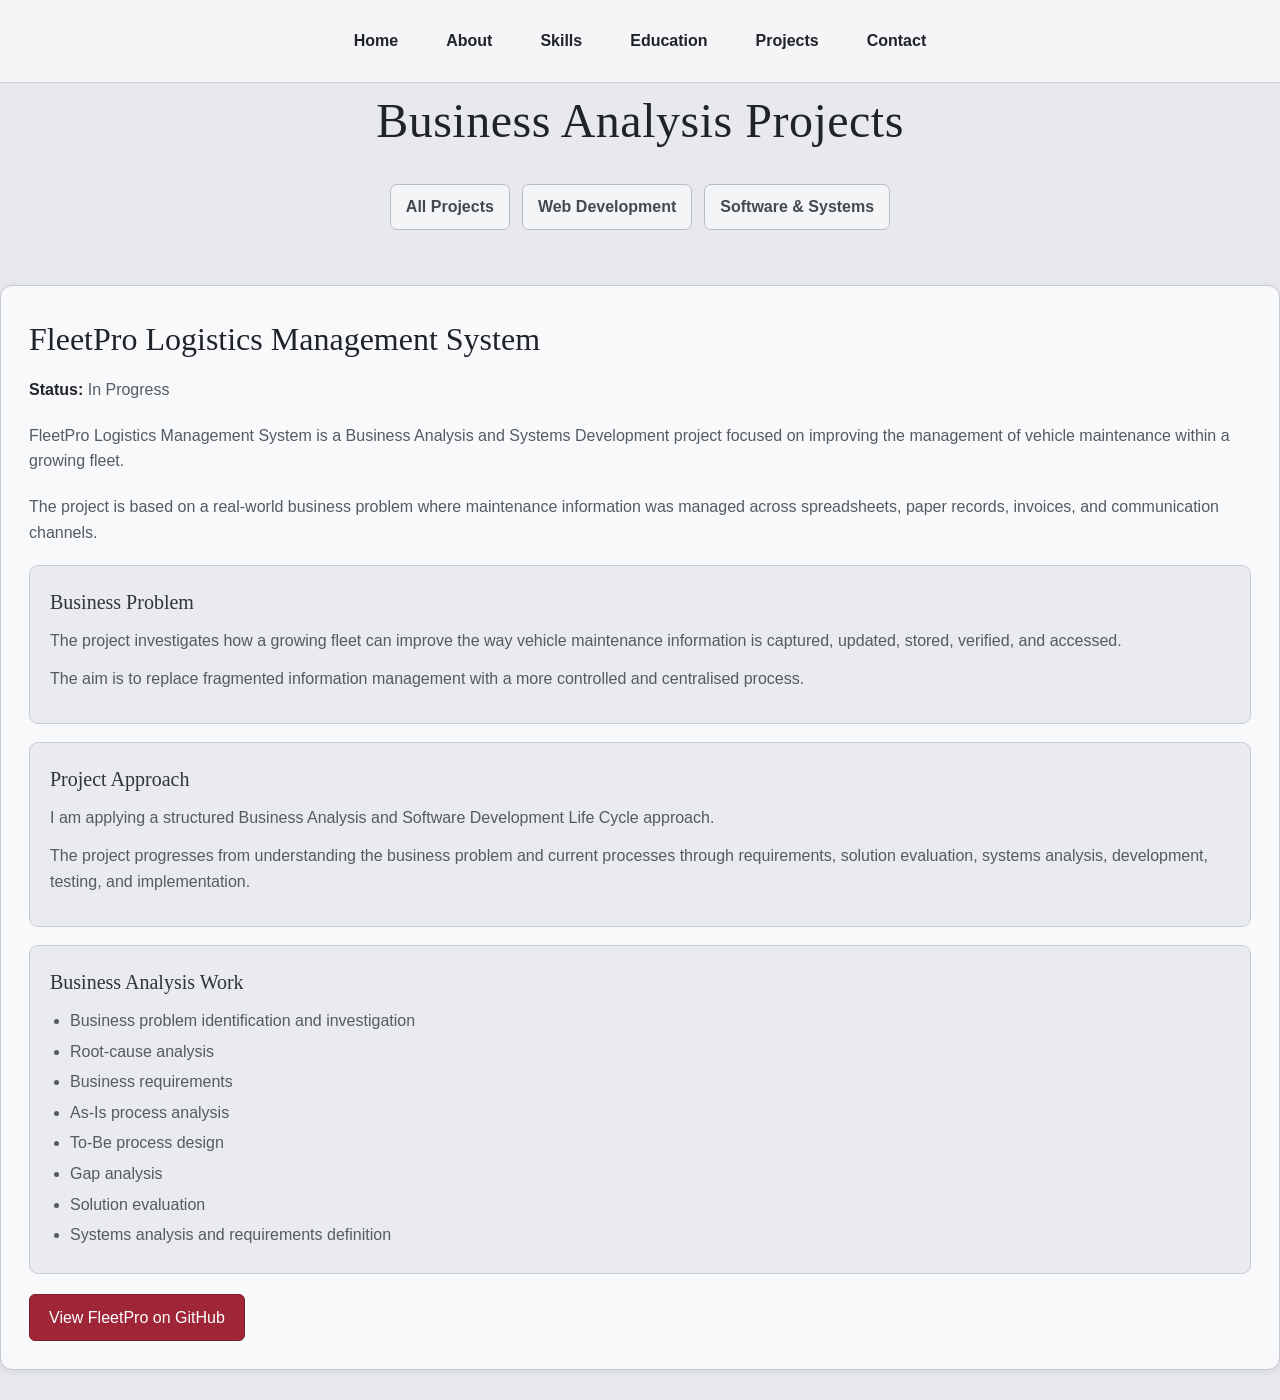
==== business-analysis.html @ f3666724 "Initial portfolio website" ====
<!DOCTYPE html>
<html lang="en">

<head>
    <meta charset="UTF-8">
    <title>Caleb Nayager | Business Analysis Projects</title>
    <link rel="stylesheet" href="css/style.css">
</head>

<body>

    <nav>
        <a href="index.html">Home</a>
        <a href="about.html">About</a>
        <a href="skills.html">Skills</a>
        <a href="education.html">Education</a>
        <a href="projects.html">Projects</a>
        <a href="contact.html">Contact</a>
    </nav>

    <h1>Business Analysis Projects</h1>

    <nav class="project-nav">
    <a href="projects.html">All Projects</a>
    <a href="web-development.html">Web Development</a>
    <a href="software-systems.html">Software & Systems</a>
    </nav>

    
<!-- FLEETPRO -->

<section class="project-card">

    <h2>FleetPro Logistics Management System</h2>

    <p><strong>Status:</strong> In Progress</p>

    <p>
        FleetPro Logistics Management System is a Business Analysis
        and Systems Development project focused on improving the
        management of vehicle maintenance within a growing fleet.
    </p>

    <p>
        The project is based on a real-world business problem where
        maintenance information was managed across spreadsheets,
        paper records, invoices, and communication channels.
    </p>


    <!-- BUSINESS PROBLEM -->

    <div class="project-section">

        <h3>Business Problem</h3>

        <p>
            The project investigates how a growing fleet can improve
            the way vehicle maintenance information is captured,
            updated, stored, verified, and accessed.
        </p>

        <p>
            The aim is to replace fragmented information management
            with a more controlled and centralised process.
        </p>

    </div>


    <!-- PROJECT APPROACH -->

    <div class="project-section">

        <h3>Project Approach</h3>

        <p>
            I am applying a structured Business Analysis and Software
            Development Life Cycle approach.
        </p>

        <p>
            The project progresses from understanding the business
            problem and current processes through requirements,
            solution evaluation, systems analysis, development,
            testing, and implementation.
        </p>

    </div>


    <!-- BUSINESS ANALYSIS WORK -->

    <div class="project-section">

        <h3>Business Analysis Work</h3>

        <ul>
            <li>Business problem identification and investigation</li>
            <li>Root-cause analysis</li>
            <li>Business requirements</li>
            <li>As-Is process analysis</li>
            <li>To-Be process design</li>
            <li>Gap analysis</li>
            <li>Solution evaluation</li>
            <li>Systems analysis and requirements definition</li>
        </ul>

    </div>


    <!-- GITHUB -->

    <a href="https://github.com/calebnayager/FleetPro"
       target="_blank"
       class="button">
        View FleetPro on GitHub
    </a>

</section>
</body>
</html>
---- css/style.css ----
/* ========================================
   GLOBAL
======================================== */

* {
    margin: 0;
    padding: 0;
    box-sizing: border-box;
}

body {
    background-color: #E7E9EC;
    color: #202328;
    font-family: Arial, sans-serif;
    line-height: 1.6;
    min-height: 100vh;
}


/* ========================================
   MAIN NAVIGATION
======================================== */

nav {
    display: flex;
    justify-content: center;
    align-items: center;
    gap: 28px;
    padding: 20px;
    background-color: #F4F5F6;
    border-bottom: 1px solid #C9CDD2;
}

nav a {
    color: #202328;
    text-decoration: none;
    font-weight: bold;
    padding: 8px 10px;
    transition: color 0.25s ease;
}

nav a:hover {
    color: #9E2636;
}


/* ========================================
   PROJECT NAVIGATION
======================================== */

.project-nav {
    display: flex;
    justify-content: center;
    flex-wrap: wrap;
    gap: 12px;
    background: transparent;
    border: none;
    padding: 10px 0;
    margin-bottom: 45px;
}

.project-nav a {
    color: #444A51;
    border: 1px solid #B8BDC3;
    border-radius: 7px;
    background-color: #F4F5F6;
    padding: 9px 15px;
    transition: all 0.25s ease;
}

.project-nav a:hover {
    color: #9E2636;
    border-color: #9E2636;
    background-color: #FFFFFF;
}


/* ========================================
   MAIN CONTENT
======================================== */

main {
    max-width: 1100px;
    margin: 0 auto;
    padding: 60px 30px 75px;
}


/* ========================================
   HEADINGS
======================================== */

h1,
h2,
h3 {
    font-family: Georgia, "Times New Roman", serif;
    font-weight: 500;
}

h1 {
    font-size: 3rem;
    text-align: center;
    color: #202328;
    margin-bottom: 15px;
    letter-spacing: 0.5px;
}

h2 {
    font-size: 2rem;
    color: #202328;
    margin-bottom: 15px;
}

h3 {
    font-size: 1.25rem;
    color: #30353A;
    margin-bottom: 12px;
}


/* ========================================
   PAGE INTRO
======================================== */

.page-intro,
main > p {
    text-align: center;
    color: #5E646B;
    max-width: 700px;
    margin: 0 auto 45px;
}


/* ========================================
   MAIN PROJECT CARD
======================================== */

section,
.project-card {
    background-color: #F8F9FA;
    border: 1px solid #C5CAD0;
    border-radius: 12px;
    padding: 35px;
    margin-bottom: 35px;
    transition: border-color 0.25s ease,
                box-shadow 0.25s ease;
}

.project-card:hover {
    border-color: #B2B7BD;
    box-shadow: 0 10px 30px rgba(32, 35, 40, 0.10);
}


/* ========================================
   PROJECT CONTENT
======================================== */

.project-card > h2 {
    color: #202328;
    margin-bottom: 10px;
}

.project-card > p {
    color: #555B62;
    margin-bottom: 15px;
}

.project-card strong {
    color: #202328;
}


/* ========================================
   INNER PROJECT SECTIONS
======================================== */

.project-section {
    background-color: #E9EBEE;
    border: 1px solid #C8CDD2;
    border-radius: 9px;
    padding: 23px;
    margin-top: 22px;
}

.project-section h3 {
    color: #30353A;
    margin-bottom: 14px;
}

.project-section p,
.project-section li {
    color: #555B62;
}

.project-section p {
    margin-bottom: 12px;
}

.project-section ul {
    padding-left: 20px;
}


/* ========================================
   BUTTON
======================================== */

.button {
    display: inline-block;
    margin-top: 27px;
    padding: 10px 19px;
    color: #FFFFFF;
    text-decoration: none;
    border: 1px solid #7F1D2D;
    border-radius: 6px;
    background-color: #9E2636;
    transition: all 0.25s ease;
}

.button:hover {
    color: #FFFFFF;
    border-color: #7F1D2D;
    background-color: #7F1D2D;
}


/* ========================================
   RESPONSIVE DESIGN
======================================== */

@media (max-width: 700px) {

    nav {
        gap: 10px;
        flex-wrap: wrap;
    }

    main {
        padding: 45px 20px 60px;
    }

    h1 {
        font-size: 2.3rem;
    }

    h2 {
        font-size: 1.7rem;
    }

    section,
    .project-card {
        padding: 24px;
    }

    .project-section {
        padding: 19px;
    }

    .project-nav {
        margin-bottom: 35px;
    }
}
/* ========================================
   EDUCATION
======================================== */

.education-card {
    background-color: #F8F9FA;
    border: 1px solid #C5CAD0;
    border-radius: 12px;
    padding: 35px;
    margin-bottom: 35px;
}

.education-title {
    color: #202328;
    text-align: center;
    font-size: 2rem;
    margin-bottom: 25px;
}


/* ========================================
   EDUCATION ITEMS
======================================== */

.education-items {
    display: grid;
    grid-template-columns: repeat(2, 1fr);
    gap: 25px;
}

.education-item {
    background-color: #E9EBEE;
    border: 1px solid #C8CDD2;
    border-radius: 9px;
    padding: 25px;
}

.education-item h2 {
    color: #202328;
    font-size: 1.7rem;
    margin-bottom: 18px;
}

.education-item h3 {
    color: #30353A;
    font-size: 1.2rem;
    margin-top: 22px;
    margin-bottom: 12px;
}

.education-item p,
.education-item li {
    color: #555B62;
}

.education-item p {
    margin-bottom: 10px;
}

.education-item strong {
    color: #202328;
}

.education-item ul {
    padding-left: 20px;
    margin-bottom: 5px;
}


/* ========================================
   EDUCATION RESPONSIVE
======================================== */

@media (max-width: 750px) {

    .education-items {
        grid-template-columns: 1fr;
    }

    .education-card {
        padding: 24px;
    }

    .education-item {
        padding: 20px;
    }

    .education-title {
        font-size: 1.7rem;
    }

}


/* ========================================
   CERTIFICATIONS & PROFESSIONAL DEVELOPMENT
======================================== */

.education-card {
    background-color: #F8F9FA;
    border: 1px solid #C5CAD0;
    border-radius: 12px;
    padding: 35px;
    margin-bottom: 35px;
}


/* ========================================
   SECTION TITLE
======================================== */

.education-title {
    color: #202328;
    text-align: center;
    font-size: 2rem;
    margin-bottom: 30px;
}


/* ========================================
   CERTIFICATION / DEVELOPMENT CARDS
======================================== */

.education-card > .education-item {
    background-color: #E9EBEE;
    border: 1px solid #C8CDD2;
    border-radius: 9px;
    padding: 25px;
    margin-bottom: 25px;
}

.education-card > .education-item:last-child {
    margin-bottom: 0;
}

.education-card > .education-item h2 {
    color: #202328;
    font-size: 1.7rem;
    margin-bottom: 18px;
}

.education-card > .education-item h3 {
    color: #30353A;
    font-size: 1.2rem;
    margin-top: 22px;
    margin-bottom: 12px;
}

.education-card > .education-item p,
.education-card > .education-item li {
    color: #555B62;
}

.education-card > .education-item p {
    margin-bottom: 10px;
}

.education-card > .education-item strong {
    color: #202328;
}

.education-card > .education-item ul {
    padding-left: 20px;
}


/* ========================================
   COMPLETED GOOGLE CERTIFICATES
======================================== */

.certificate-list {
    display: grid;
    grid-template-columns: repeat(2, 1fr);
    gap: 20px;
    margin-top: 20px;
    margin-bottom: 25px;
}

.certificate-item {
    background-color: #F8F9FA;
    border: 1px solid #C8CDD2;
    border-radius: 8px;
    padding: 20px;
}

.certificate-item h3 {
    color: #30353A;
    font-size: 1.15rem;
    margin-bottom: 10px;
}

.certificate-item p {
    color: #555B62;
    margin-bottom: 15px;
}


/* ========================================
   CERTIFICATE BUTTONS
======================================== */

.certificate-item .button {
    margin-top: 8px;
}


/* ========================================
   EDUCATION BUTTONS
======================================== */

.education-item .button {
    margin-right: 8px;
    margin-bottom: 5px;
}


/* ========================================
   RESPONSIVE DESIGN
======================================== */

@media (max-width: 750px) {

    .certificate-list {
        grid-template-columns: 1fr;
    }

    .education-card {
        padding: 24px;
    }

    .education-card > .education-item {
        padding: 20px;
    }

    .education-title {
        font-size: 1.7rem;
    }

}


/* ========================================
   SKILLS
======================================== */

.skills-card {
    background-color: #F8F9FA;
    border: 1px solid #C5CAD0;
    border-radius: 12px;
    padding: 35px;
    margin-bottom: 35px;
}

.skills-title {
    color: #202328;
    text-align: center;
    font-size: 2rem;
    margin-bottom: 30px;
}


/* ========================================
   CORE SKILLS
======================================== */

.skills-grid {
    display: grid;
    grid-template-columns: repeat(2, 1fr);
    gap: 25px;
}

.skill-item {
    background-color: #E9EBEE;
    border: 1px solid #C8CDD2;
    border-radius: 9px;
    padding: 25px;
}

.skill-item h3 {
    color: #30353A;
    font-size: 1.3rem;
    margin-bottom: 15px;
}

.skill-item ul {
    padding-left: 20px;
}

.skill-item li {
    color: #555B62;
    margin-bottom: 7px;
}


/* ========================================
   TOOLS & TECHNOLOGIES
======================================== */

.technology-list {
    display: grid;
    grid-template-columns: repeat(3, 1fr);
    gap: 15px;
}

.technology-item {
    background-color: #E9EBEE;
    border: 1px solid #C8CDD2;
    border-radius: 8px;
    padding: 15px 18px;
    color: #30353A;
    font-weight: 600;
}

.technology-item span {
    display: block;
    margin-top: 4px;
    color: #9E2636;
    font-size: 0.8rem;
    font-weight: normal;
}


/* ========================================
   PROFESSIONAL SKILLS
======================================== */

.professional-skills {
    display: grid;
    grid-template-columns: repeat(3, 1fr);
    gap: 15px;
}

.professional-skill {
    background-color: #E9EBEE;
    border: 1px solid #C8CDD2;
    border-radius: 8px;
    padding: 15px 18px;
    color: #30353A;
    font-weight: 600;
}


/* ========================================
   SKILLS RESPONSIVE
======================================== */

@media (max-width: 800px) {

    .skills-grid {
        grid-template-columns: 1fr;
    }

    .technology-list,
    .professional-skills {
        grid-template-columns: repeat(2, 1fr);
    }

    .skills-card {
        padding: 25px;
    }
}


@media (max-width: 500px) {

    .technology-list,
    .professional-skills {
        grid-template-columns: 1fr;
    }

    .skills-title {
        font-size: 1.7rem;
    }
}

/* ========================================
   PROJECT MAIN CARDS
======================================== */

.project-card {
    background-color: #F8F9FA;
    border: 1px solid #C5CAD0;
    border-radius: 12px;
    padding: 28px;
    margin-bottom: 30px;
    box-shadow: 0 2px 8px rgba(0, 0, 0, 0.08);
    transition: 0.3s ease;
}

.project-card:hover {
    border-color: #8B0000;
    box-shadow: 0 0 15px rgba(177, 18, 38, 0.18);
}


/* ========================================
   PROJECT CARD CONTENT
======================================== */

.project-card h2 {
    color: #202328;
    margin-bottom: 12px;
}

.project-card > p {
    color: #555B62;
    margin-bottom: 20px;
}


/* ========================================
   INNER PROJECT SECTIONS
======================================== */

.project-section {
    background-color: #E9EBEE;
    border: 1px solid #C8CDD2;
    border-radius: 9px;
    padding: 20px;
    margin-top: 18px;
}

.project-section h3 {
    color: #30353A;
    margin-bottom: 10px;
}

.project-section p,
.project-section li {
    color: #555B62;
}


/* ========================================
   PROJECT LISTS
======================================== */

.project-section ul {
    padding-left: 20px;
}

.project-section li {
    margin-bottom: 5px;
}


/* ========================================
   PROJECT BUTTON
======================================== */

.project-card .button {
    margin-top: 20px;
}


/* ========================================
   PROJECT SPACING
======================================== */

.project-card + .project-card {
    margin-top: 30px;
}


/* ========================================
   MOBILE
======================================== */

@media (max-width: 700px) {

    .project-card {
        padding: 22px;
        margin-bottom: 25px;
    }

    .project-section {
        padding: 18px;
    }

}


/* ========================================
   CONSISTENT CARD HOVER
======================================== */

/* Education */
.education-card:hover,
.education-item:hover,
.certificate-item:hover {
    border-color: #8B0000;
    box-shadow: 0 0 15px rgba(177, 18, 38, 0.18);
}

/* Skills */
.skills-card:hover,
.skill-item:hover,
.technology-item:hover,
.professional-skill:hover {
    border-color: #8B0000;
    box-shadow: 0 0 15px rgba(177, 18, 38, 0.18);
}

/* Smooth hover */
.education-card,
.education-item,
.certificate-item,
.skills-card,
.skill-item,
.technology-item,
.professional-skill {
    transition: 0.3s ease;
}

/* ========================================
   PROJECTS PAGE CATEGORY HOVER
======================================== */

main > section {
    transition: 0.3s ease;
}

main > section:hover {
    border-color: #8B0000;
    box-shadow: 0 0 15px rgba(177, 18, 38, 0.18);
}


/* ========================================
   ABOUT SECTIONS
======================================== */

.about-section {
    background-color: #F8F9FA;
    border: 1px solid #C5CAD0;
    border-radius: 12px;
    padding: 28px;
    margin-bottom: 30px;
    transition: 0.3s ease;
}

.about-section:hover {
    border-color: #8B0000;
    box-shadow: 0 0 15px rgba(177, 18, 38, 0.18);
}


/* ========================================
   ABOUT RESPONSIVE
======================================== */

@media (max-width: 700px) {

    .about-section {
        padding: 22px;
        margin-bottom: 25px;
    }

}


/* ========================================
   HOME PAGE
======================================== */

.home-hero {
    text-align: center;
    padding: 45px 35px;
}

.home-hero h1 {
    font-size: 3.2rem;
    margin-bottom: 15px;
}

.home-hero h2 {
    font-size: 1.45rem;
    color: #555B62;
    margin-bottom: 22px;
}

.home-hero > p {
    max-width: 750px;
    margin: 0 auto;
    color: #555B62;
    font-size: 1.05rem;
}


/* ========================================
   HOME BUTTONS
======================================== */

.home-buttons {
    margin-top: 28px;
}

.home-buttons .button {
    margin: 5px 8px;
}


/* ========================================
   WHAT I DO
======================================== */

.home-section {
    background-color: #F8F9FA;
    border: 1px solid #C5CAD0;
    border-radius: 12px;
    padding: 30px;
    margin-bottom: 30px;
}

.home-title {
    text-align: center;
    margin-bottom: 25px;
}

.home-grid {
    display: grid;
    grid-template-columns: repeat(3, 1fr);
    gap: 20px;
}

.home-item {
    background-color: #E9EBEE;
    border: 1px solid #C8CDD2;
    border-radius: 9px;
    padding: 22px;
    transition: 0.3s ease;
}

.home-item:hover {
    border-color: #8B0000;
    box-shadow: 0 0 15px rgba(177, 18, 38, 0.18);
}

.home-item h3 {
    margin-bottom: 10px;
}

.home-item p {
    color: #555B62;
}


/* ========================================
   HOME RESPONSIVE
======================================== */

@media (max-width: 800px) {

    .home-grid {
        grid-template-columns: 1fr;
    }

    .home-hero {
        padding: 30px 20px;
    }

    .home-hero h1 {
        font-size: 2.5rem;
    }

}

@media (max-width: 500px) {

    .home-hero h1 {
        font-size: 2.2rem;
    }

    .home-hero h2 {
        font-size: 1.2rem;
    }

}


/* ========================================
   CONTACT PAGE
======================================== */

.contact-grid {
    display: grid;
    grid-template-columns: repeat(3, 1fr);
    gap: 25px;
}

.contact-card {
    background-color: #F8F9FA;
    border: 1px solid #C5CAD0;
    border-radius: 12px;
    padding: 30px;
    text-align: center;
    transition: 0.3s ease;
}

.contact-card:hover {
    border-color: #8B0000;
    box-shadow: 0 0 15px rgba(177, 18, 38, 0.18);
}

.contact-card h2 {
    color: #202328;
    margin-bottom: 15px;
}

.contact-card p {
    color: #555B62;
    margin-bottom: 10px;
}


/* ========================================
   CONTACT BUTTON
======================================== */

.contact-button {
    display: inline-block;
    margin-top: 18px;
    padding: 10px 19px;
    color: #FFFFFF;
    background-color: #9E2636;
    border: 1px solid #7F1D2D;
    border-radius: 6px;
    text-decoration: none;
    transition: 0.25s ease;
}

.contact-button:hover {
    color: #FFFFFF;
    background-color: #7F1D2D;
    border-color: #7F1D2D;
}


/* ========================================
   CONTACT RESPONSIVE
======================================== */

@media (max-width: 800px) {

    .contact-grid {
        grid-template-columns: 1fr;
    }

    .contact-card {
        padding: 25px;
    }

}
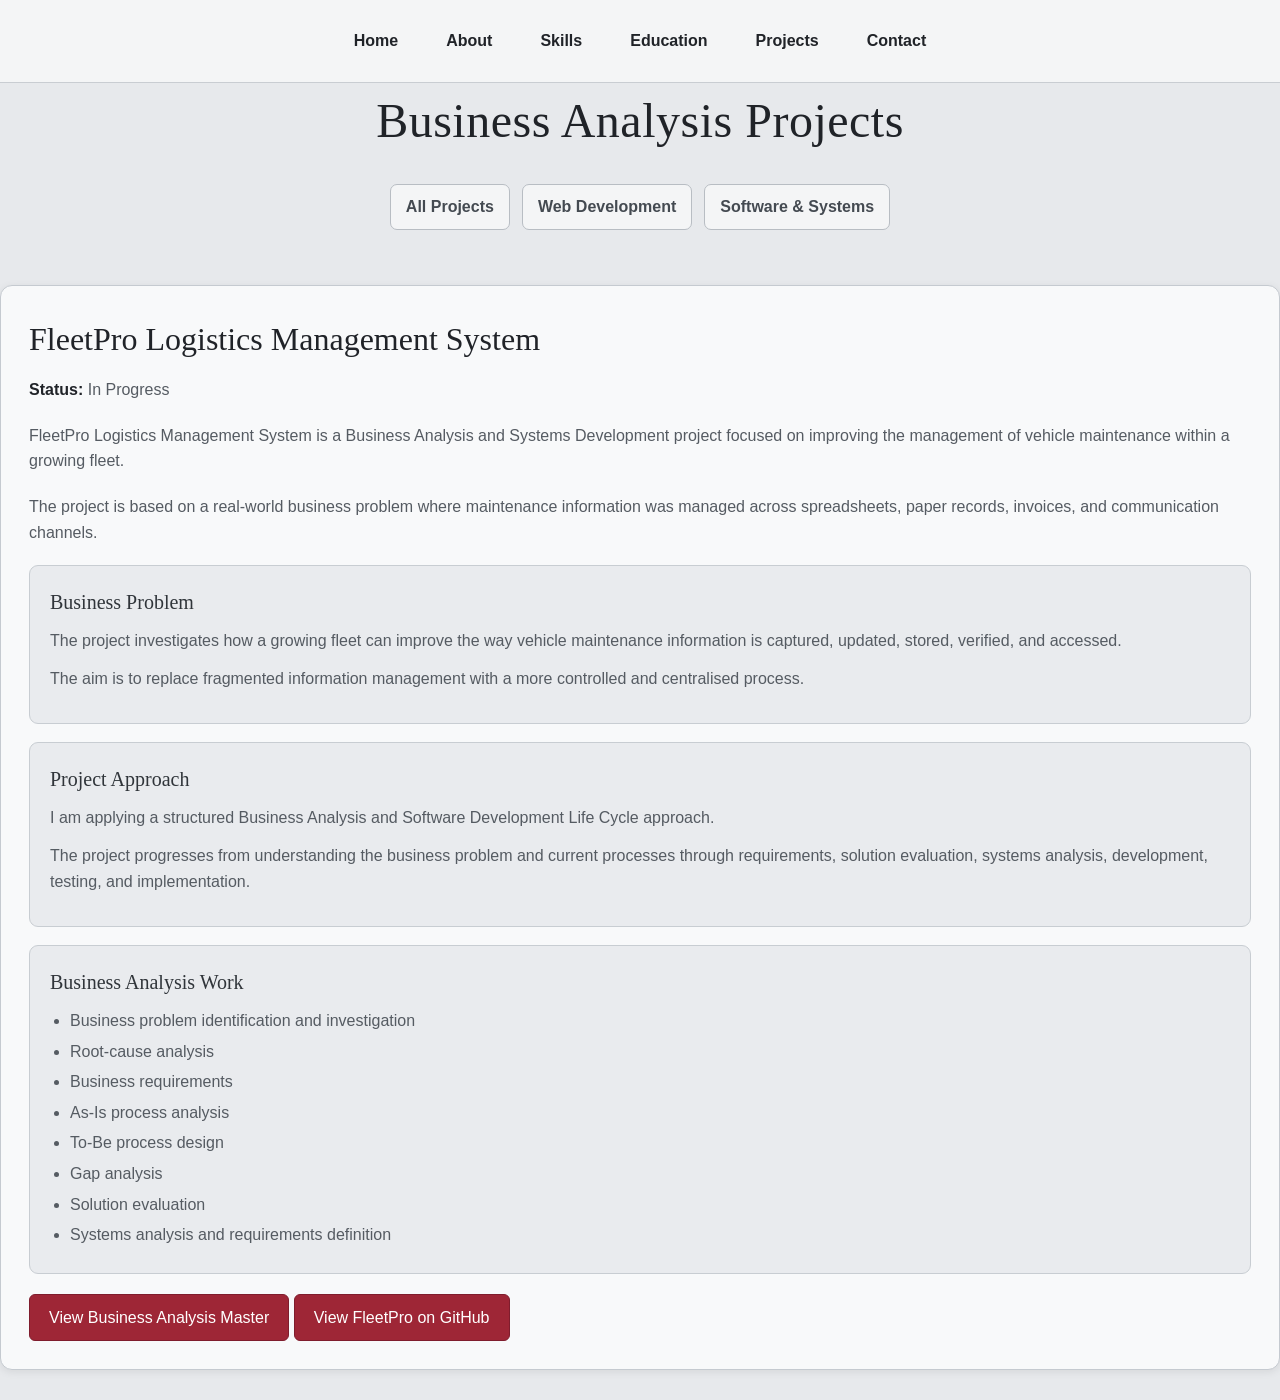
==== commit 4902ffdb: "Add Business Analysis Master PDF" ====
--- a/business-analysis.html
+++ b/business-analysis.html
@@ -108,7 +108,14 @@
 
     </div>
 
+       <!-- BUSINESS ANALYSIS MASTER -->
 
+    <a href="documents/Caleb-Nayager-Business-Analysis-Master.pdf"
+       target="_blank"
+       class="button">
+        View Business Analysis Master
+    </a>
+    
     <!-- GITHUB -->
 
     <a href="https://github.com/calebnayager/FleetPro"
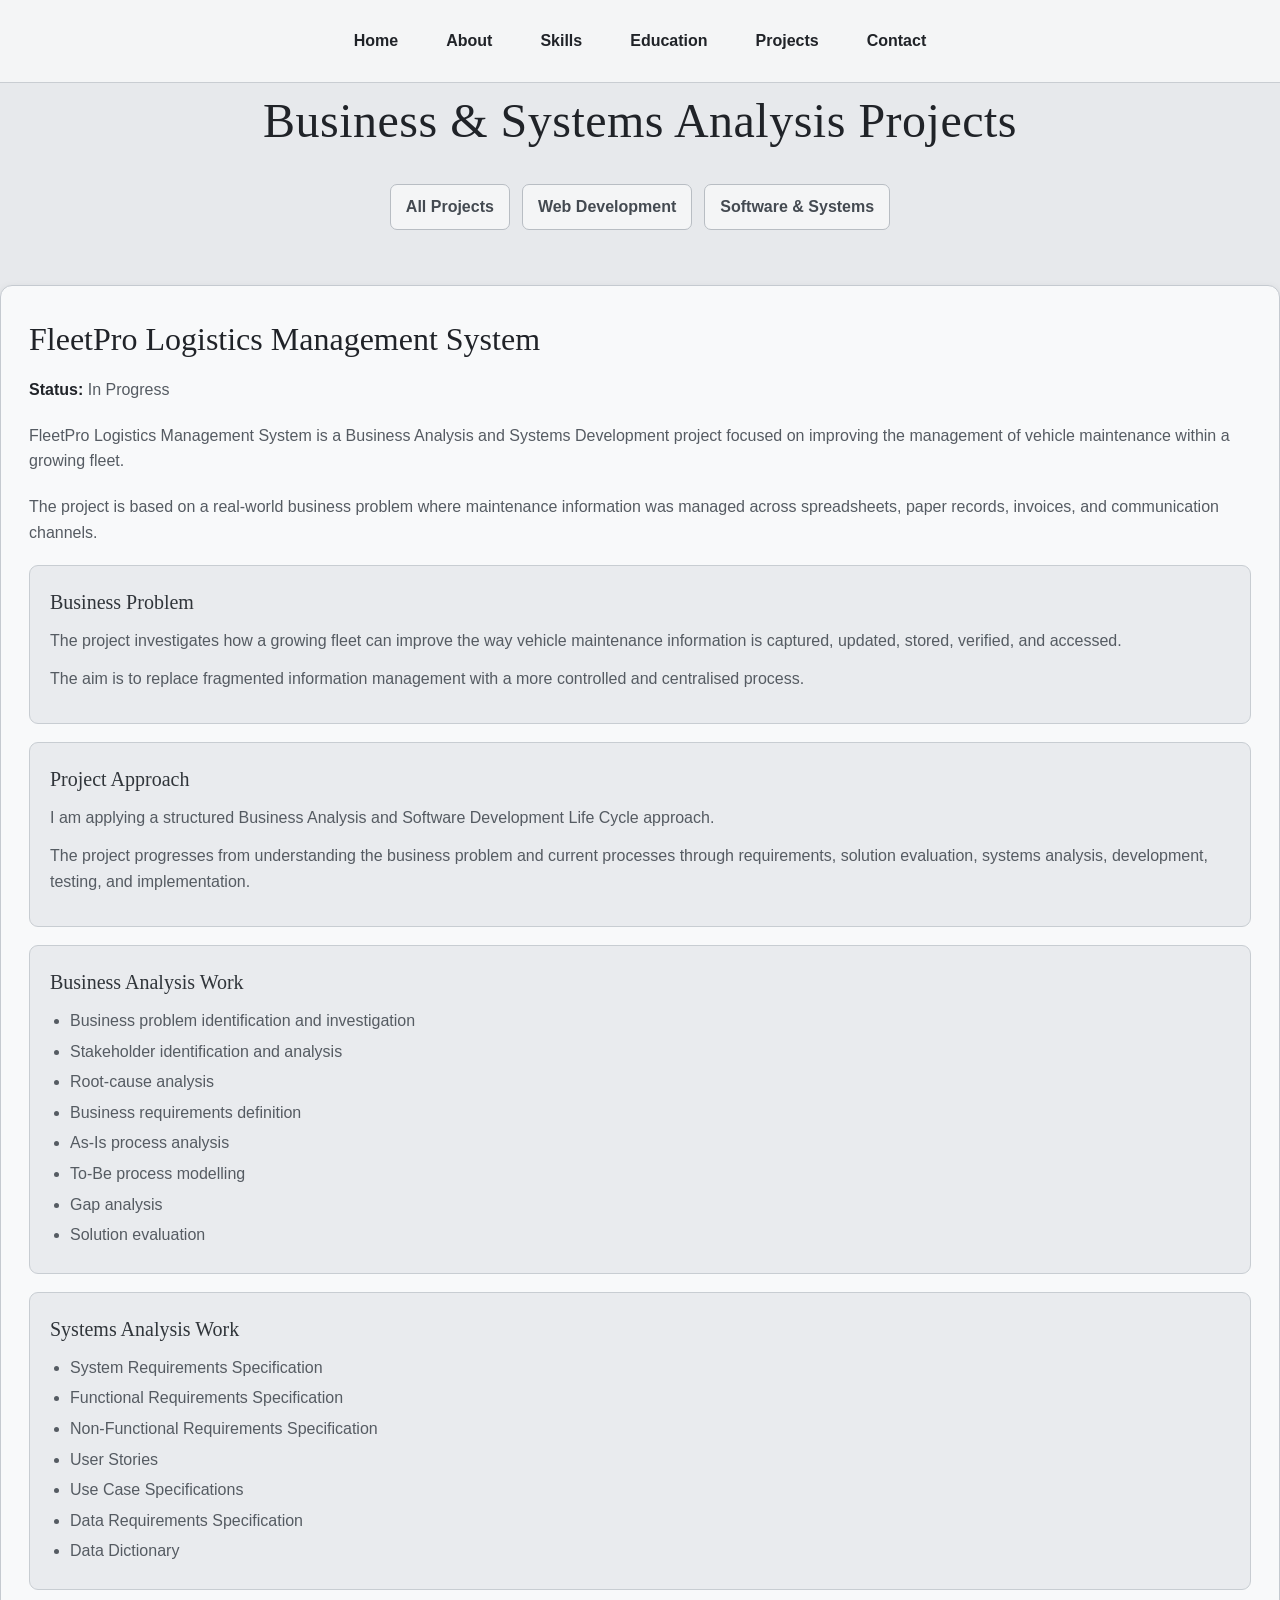
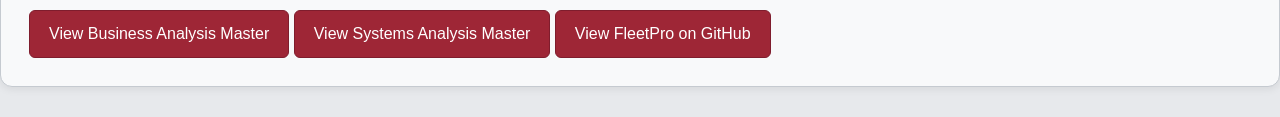
==== commit a8b518d0: "Update Business and Systems Analysis portfolio" ====
--- a/business-analysis.html
+++ b/business-analysis.html
@@ -3,7 +3,7 @@
 
 <head>
     <meta charset="UTF-8">
-    <title>Caleb Nayager | Business Analysis Projects</title>
+    <title>Caleb Nayager | Business & Systems Analysis Projects</title>
     <link rel="stylesheet" href="css/style.css">
 </head>
 
@@ -18,112 +18,141 @@
         <a href="contact.html">Contact</a>
     </nav>
 
-    <h1>Business Analysis Projects</h1>
+    <h1>Business & Systems Analysis Projects</h1>
 
     <nav class="project-nav">
-    <a href="projects.html">All Projects</a>
-    <a href="web-development.html">Web Development</a>
-    <a href="software-systems.html">Software & Systems</a>
+        <a href="projects.html">All Projects</a>
+        <a href="web-development.html">Web Development</a>
+        <a href="software-systems.html">Software & Systems</a>
     </nav>
 
-    
-<!-- FLEETPRO -->
 
-<section class="project-card">
+    <!-- FLEETPRO -->
 
-    <h2>FleetPro Logistics Management System</h2>
+    <section class="project-card">
 
-    <p><strong>Status:</strong> In Progress</p>
+        <h2>FleetPro Logistics Management System</h2>
 
-    <p>
-        FleetPro Logistics Management System is a Business Analysis
-        and Systems Development project focused on improving the
-        management of vehicle maintenance within a growing fleet.
-    </p>
-
-    <p>
-        The project is based on a real-world business problem where
-        maintenance information was managed across spreadsheets,
-        paper records, invoices, and communication channels.
-    </p>
-
-
-    <!-- BUSINESS PROBLEM -->
-
-    <div class="project-section">
-
-        <h3>Business Problem</h3>
+        <p><strong>Status:</strong> In Progress</p>
 
         <p>
-            The project investigates how a growing fleet can improve
-            the way vehicle maintenance information is captured,
-            updated, stored, verified, and accessed.
+            FleetPro Logistics Management System is a Business Analysis
+            and Systems Development project focused on improving the
+            management of vehicle maintenance within a growing fleet.
         </p>
 
         <p>
-            The aim is to replace fragmented information management
-            with a more controlled and centralised process.
+            The project is based on a real-world business problem where
+            maintenance information was managed across spreadsheets,
+            paper records, invoices, and communication channels.
         </p>
 
-    </div>
+
+        <!-- BUSINESS PROBLEM -->
+
+        <div class="project-section">
+
+            <h3>Business Problem</h3>
+
+            <p>
+                The project investigates how a growing fleet can improve
+                the way vehicle maintenance information is captured,
+                updated, stored, verified, and accessed.
+            </p>
+
+            <p>
+                The aim is to replace fragmented information management
+                with a more controlled and centralised process.
+            </p>
+
+        </div>
 
 
-    <!-- PROJECT APPROACH -->
+        <!-- PROJECT APPROACH -->
 
-    <div class="project-section">
+        <div class="project-section">
 
-        <h3>Project Approach</h3>
+            <h3>Project Approach</h3>
 
-        <p>
-            I am applying a structured Business Analysis and Software
-            Development Life Cycle approach.
-        </p>
+            <p>
+                I am applying a structured Business Analysis and Software
+                Development Life Cycle approach.
+            </p>
 
-        <p>
-            The project progresses from understanding the business
-            problem and current processes through requirements,
-            solution evaluation, systems analysis, development,
-            testing, and implementation.
-        </p>
+            <p>
+                The project progresses from understanding the business
+                problem and current processes through requirements,
+                solution evaluation, systems analysis, development,
+                testing, and implementation.
+            </p>
 
-    </div>
+        </div>
 
 
-    <!-- BUSINESS ANALYSIS WORK -->
+        <!-- BUSINESS ANALYSIS WORK -->
 
-    <div class="project-section">
+        <div class="project-section">
 
-        <h3>Business Analysis Work</h3>
+            <h3>Business Analysis Work</h3>
 
-        <ul>
-            <li>Business problem identification and investigation</li>
-            <li>Root-cause analysis</li>
-            <li>Business requirements</li>
-            <li>As-Is process analysis</li>
-            <li>To-Be process design</li>
-            <li>Gap analysis</li>
-            <li>Solution evaluation</li>
-            <li>Systems analysis and requirements definition</li>
-        </ul>
+            <ul>
+                <li>Business problem identification and investigation</li>
+                <li>Stakeholder identification and analysis</li>
+                <li>Root-cause analysis</li>
+                <li>Business requirements definition</li>
+                <li>As-Is process analysis</li>
+                <li>To-Be process modelling</li>
+                <li>Gap analysis</li>
+                <li>Solution evaluation</li>
+            </ul>
 
-    </div>
+        </div>
 
-       <!-- BUSINESS ANALYSIS MASTER -->
+        <!-- SYSTEMS ANALYSIS WORK -->
 
-    <a href="documents/Caleb-Nayager-Business-Analysis-Master.pdf"
-       target="_blank"
-       class="button">
-        View Business Analysis Master
-    </a>
-    
-    <!-- GITHUB -->
+        <div class="project-section">
 
-    <a href="https://github.com/calebnayager/FleetPro"
-       target="_blank"
-       class="button">
-        View FleetPro on GitHub
-    </a>
+            <h3>Systems Analysis Work</h3>
 
-</section>
+            <ul>
+                <li>System Requirements Specification</li>
+                <li>Functional Requirements Specification</li>
+                <li>Non-Functional Requirements Specification</li>
+                <li>User Stories</li>
+                <li>Use Case Specifications</li>
+                <li>Data Requirements Specification</li>
+                <li>Data Dictionary</li>
+            </ul>
+
+        </div>
+
+        <!-- BUSINESS ANALYSIS MASTER -->
+
+        <a href="documents/Caleb-Nayager-Business-Analysis-Master.pdf"
+           target="_blank"
+           class="button">
+            View Business Analysis Master
+        </a>
+
+
+        <!-- SYSTEMS ANALYSIS MASTER -->
+
+        <a href="documents/Caleb-Nayager-Systems-Analysis-Master.pdf"
+           target="_blank"
+           class="button">
+            View Systems Analysis Master
+        </a>
+
+
+        <!-- GITHUB -->
+
+        <a href="https://github.com/calebnayager/FleetPro"
+           target="_blank"
+           class="button">
+            View FleetPro on GitHub
+        </a>
+
+    </section>
+
 </body>
 </html>
